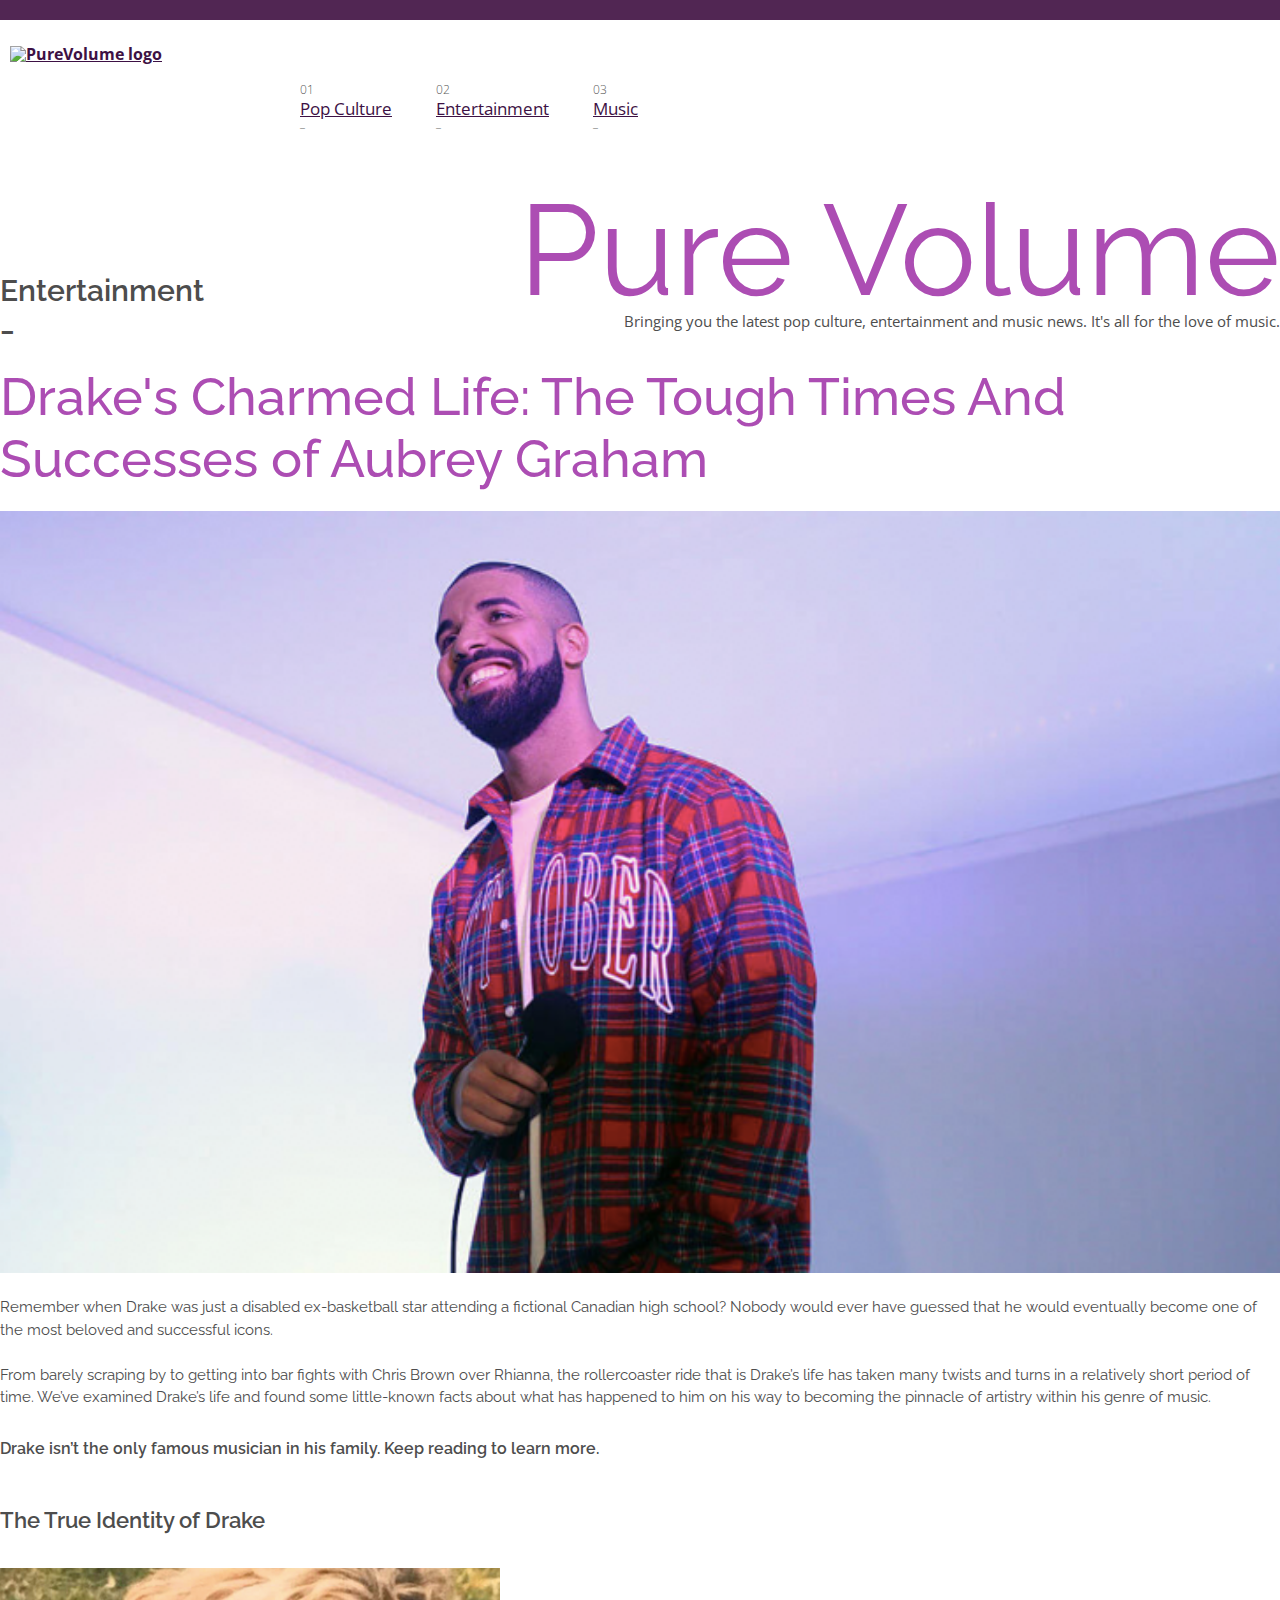
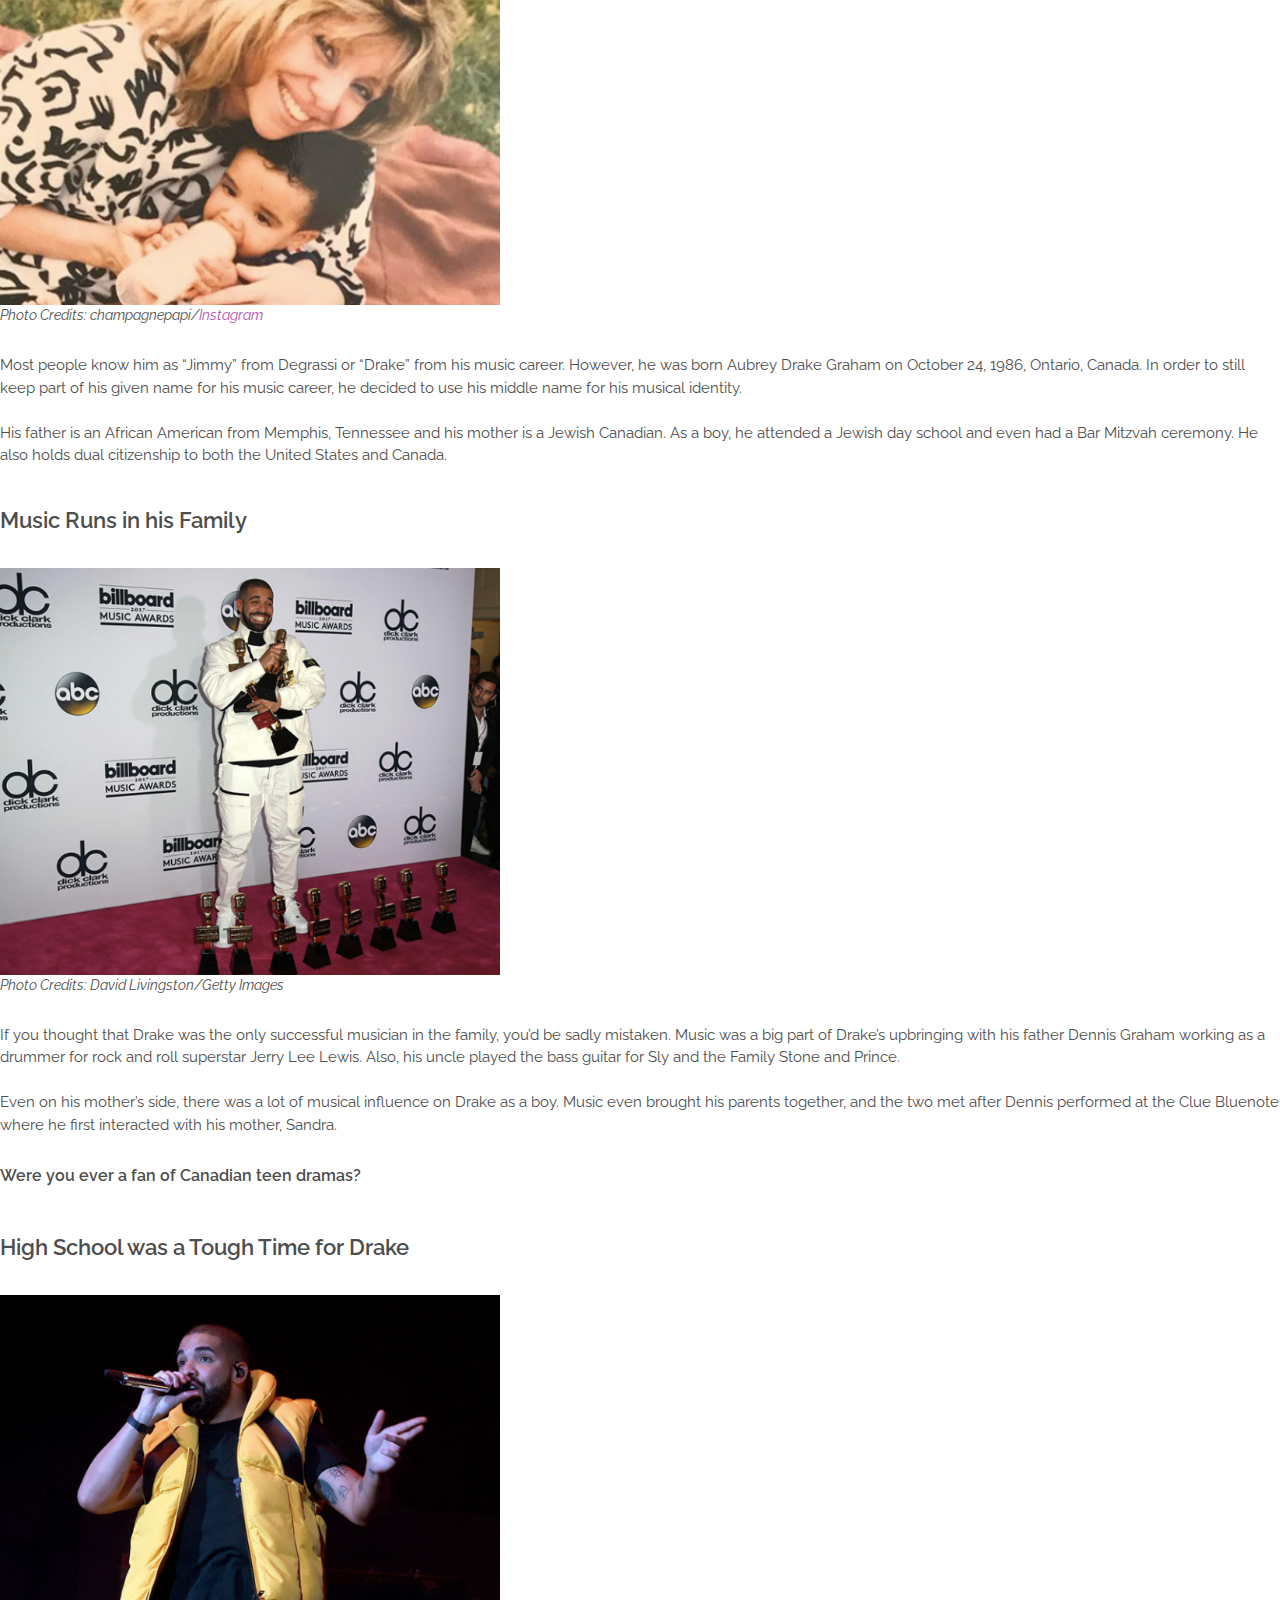
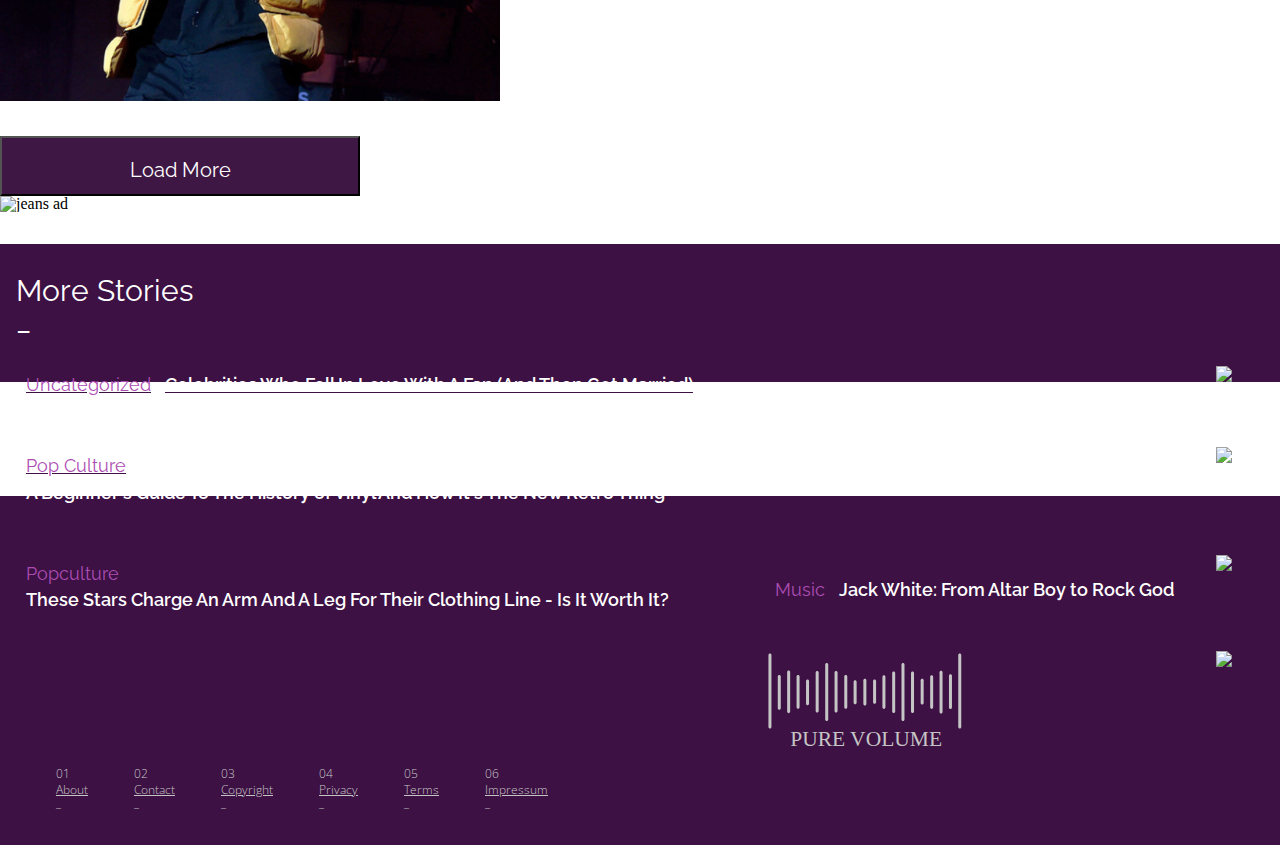
==== article.html @ dd76e95f "Merge pull request #2 from jobaile/logan.branch" ====
<!DOCTYPE html>
<html lang="en">
  <head>
    <meta charset="utf-8">
    <meta http-equiv="X-UA-Compatible" content="IE=edge">
    <meta name="viewport" content="width=device-width, initial-scale=1">
    <title>Pure Volume</title>
    <!-- Bootstrap -->
    <link href="css/bootstrap.min.css" rel="stylesheet">
    <link href="css/main.css" rel="stylesheet"> <!--CSS FILE YOU CAN EDIT-->
    <link href="https://fonts.googleapis.com/css?family=Open+Sans|Raleway" rel="stylesheet">
    <link rel="stylesheet" href="https://use.fontawesome.com/releases/v5.3.1/css/all.css" integrity="sha384-mzrmE5qonljUremFsqc01SB46JvROS7bZs3IO2EmfFsd15uHvIt+Y8vEf7N7fWAU" crossorigin="anonymous">
  </head>

  <body>

    <div class="topBar"></div> <!--MAIN NAVIGATION-->
        <div class="topNav">
          <nav class="container-fluid">
            <h2 class="hidden">Main Navigation</h2>
            <a href="#"><img src="images/purevolume-logo-purple.svg" width="250" height="100" id="header-logo" alt="PureVolume logo"></a>
            <ol class="text-center">

    		<!--POP CULTURE-->
           		<li class="nav-link-container">
            		<p class="nav-numbers-font">01</p>
            			<br>
            		<a href="#" class="nav-links-font">Pop Culture</a>
            			<br>
            		<p class="nav-underscore-font">_</p>
             	</li>

             <!--ENTERTAINMENT-->
              	<li class="nav-link-container">
              		<p class="nav-numbers-font">02</p>
              			<br>
              		<a href="#" class="nav-links-font">Entertainment</a>
              			<br>
              		<p class="nav-underscore-font">_</p>
              	</li>

             <!--MUSIC-->
              	<li class="nav-link-container">
              		<p class="nav-numbers-font">03</p>
              			<br>
              		<a href="#" class="nav-links-font">Music</a>
              			<br>
              		<p class="nav-underscore-font">_</p>
              	</li>
            </ol>
          </nav>
        </div> <!--MAIN NAVIGATION END-->

    <section class="container">
      <h1 class="pure-volume-main-text">Pure Volume</h1>
      <p class="pure-volume-tagline-text">Bringing you the latest pop culture, entertainment and music news. It's all for the love of music.</p>
  </section>


    <section class="container" id="latestSection"> <!--main IMAGE section-->
      <p class="entertainmentheading">Entertainment <br />_ <br /><br /></p>
      <h4 id="draketitle">Drake's Charmed Life: The Tough Times And Successes of Aubrey Graham</h4>

          <img class="bgimg img-fluid" id="drakemainphoto" src="images/drakelarge.jpg">
    </section> <!--main IMAGE section END-->

    <div class="container">
      <div class="row">
        <div class="col-12 col-md-8">
        <p class="main-article-text"> Remember when Drake was just a disabled ex-basketball star attending a fictional Canadian high school? Nobody would ever have guessed that he would eventually become one of the most beloved and successful icons.
          <br /><br />
            From barely scraping by to getting into bar fights with Chris Brown over Rhianna, the rollercoaster ride that is Drake’s life has taken many twists and turns in a relatively short period of time. We’ve examined Drake’s life and found some little-known facts about what has happened to him on his way to becoming the pinnacle of artistry within his genre of music. </p>
            <br /><br />
            <b> <p class="boldedline"> Drake isn’t the only famous musician in his family. Keep reading to learn more.</p> </b>
            <br /><br />
            <p class="sectionheader">The True Identity of Drake</p>
            <br /><br />

        <img src="images/drakemom.jpg" class="article-imgs img-fluid">


        <p class="photocredit">Photo Credits: champagnepapi/<a target="_blank" class="photolink" href="https://www.instagram.com/champagnepapi/?hl=en">Instagram</a></p>
            <br /><br />
            <p class="main-article-text">
            Most people know him as “Jimmy” from Degrassi or “Drake” from his music career. However, he was born Aubrey Drake Graham on October 24, 1986, Ontario, Canada. In order to still keep part of his given name for his music career, he decided to use his middle name for his musical identity.
            <br /><br />
            His father is an African American from Memphis, Tennessee and his mother is a Jewish Canadian. As a boy, he attended a Jewish day school and even had a Bar Mitzvah ceremony. He also holds dual citizenship to both the United States and Canada.
            <br /><br /> </p>
        <b> <p class="sectionheader">Music Runs in his Family</p></b>
            <br /><br />


        <img src="images/drakeawards.jpg" class="article-imgs img-fluid">


          <p class="photocredit">Photo Credits: David Livingston/Getty Images</p>
          <br /><br />
          <p class="main-article-text">If you thought that Drake was the only successful musician in the family, you’d be sadly mistaken. Music was a big part of Drake’s upbringing with his father Dennis Graham working as a drummer for rock and roll superstar Jerry Lee Lewis. Also, his uncle played the bass guitar for Sly and the Family Stone and Prince.
          <br /><br />
          Even on his mother’s side, there was a lot of musical influence on Drake as a boy. Music even brought his parents together, and the two met after Dennis performed at the Clue Bluenote where he first interacted with his mother, Sandra. </p>
          <br /><br />
          <b><p class="boldedline">Were you ever a fan of Canadian teen dramas?</p></b>
          <br /><br />
          <b><p class="sectionheader">High School was a Tough Time for Drake</p></b>
          <br /><br />


      <img src="images/drakesinging.jpg" class="article-imgs img-fluid">
          <br /><br /><br />

      <button class="more-button">Load More</button>
      <!--<a href="index.html"> <button class="more-button">Back Home</button></a> -->
      </div>
      <div class="col-12 col-md-4">
        <img href="images/dockers-ad.jpg" alt="jeans ad">
      </div>
    </div>
  </div>
    <br /><br />

    <section class="container-fluid" id="latestSection"> <!--MORE ARTICLES FOOTER SECTION-->
      <div id="latestBg">

          <div id="latestText"><br />
            <h6>More Stories<br />_<br /></h6>
          </div>

            <div class="row">

            <div class="col-md-6 storybox">
            <div class="story">
              <a href="#"><p class="storycategory">Uncategorized</p></a>
              <a href="#"><h5 class="storytitle">Celebrities Who Fell In Love With A Fan (And Then Got Married)</h5></a>
          </div>
                    <img class="storyimg" src="images/image01.jpg">
            </div>

            <div class="col-md-6 storybox">
            	<div class="story">
              <a href="#"><p class="storycategory">Pop Culture</p></a>
              <a href="#"><h5 class="storytitle">A Beginner's Guide To The History of Vinyl And How It's The New Retro Thing</h5></a>
          </div>
                    <img class="storyimg" src="images/img02.jpg">
            </div>

            <div class="col-md-6 storybox">
            	<div class="story">
              <a href="#"><p class="storycategory">Popculture</p></a>
              <a href="#"><h5 class="storytitle">These Stars Charge An Arm And A Leg For Their Clothing Line - Is It Worth It?</h5></a>
          </div>
                    <img class="storyimg" src="images/img03.jpg">
            </div>

            <div class="col-md-6 storybox">
            <div class="story">
              <a href="#"><p class="storycategory">Music</p></a>
              <a href="#"><h5 class="storytitle">Jack White: From Altar Boy to Rock God</h5></a>
          </div>
                    <img class="storyimg" src="images/img04.jpg">
            </div>

      </div>

    </div>

    </section> <!--MORE ARTICLES FOOTER SECTION END-->

    <br/><br /><br /><br />


    <footer class="container-fluid"> <!--FOOTER STARTS HERE-->
    <div id="footer-image-container">
      <h2 class="hidden">Footer</h2>
        <img src="images/purevolume-logo-offwhite.svg" width="200" class="mx-auto d-block">
      <nav class="col-center">
        <h2 class="hidden">Footer Navigation</h2>
        <ol class="text-center">

        	<li>
         		<p class="footer-number-font">01</p>
         			<br>
         		<a href="#" class="footer-links-font">About</a>
         			<br>
         		<p class="footer-underscore-font">_</p>
         	</li>

          	<li>
          		<p class="footer-number-font">02</p>
          			<br>
          		<a href="#" class="footer-links-font">Contact</a>
          			<br>
          		<p class="footer-underscore-font">_</p>
          	</li>

          	<li>
          		<p class="footer-number-font">03</p>
          			<br>
          		<a href="#" class="footer-links-font">Copyright</a>
          			<br>
          		<p class="footer-underscore-font">_</p>
          	</li>

          	<li>
          	<p class="footer-number-font">04</p>
          		<br>
          	<a href="#" class="footer-links-font">Privacy</a>
          		<br>
          	<p class="footer-underscore-font">_</p>
          	</li>

         	<li>
         		<p class="footer-number-font">05</p>
         			<br>
         		<a href="#" class="footer-links-font">Terms</a>
         			<br>
         		<p class="footer-underscore-font">_</p>
         	</li>

          	<li>
          		<p class="footer-number-font">06</p>
          			<br>
          		<a href="#" class="footer-links-font">Impressum</a>
          			<br>
          		<p class="footer-underscore-font">_</p>
          	</li>
        </ol>
      </nav>
    </div>
    </footer> <!--FOOTER ENDS HERE-->

    <!-- jQuery (necessary for Bootstrap's JavaScript plugins) -->
    <script src="https://ajax.googleapis.com/ajax/libs/jquery/1.12.4/jquery.min.js"></script>
    <!-- Include all compiled plugins (below), or include individual files as needed -->
    <script src="js/bootstrap.min.js"></script>
    <script src="js/main.js"></script> <!--JS FILE YOU CAN EDIT-->
  </body>
</html>
---- css/main.css ----
/* http://meyerweb.com/eric/tools/css/reset/
   v2.0 | 20110126
   License: none (public domain)
   CSS RESET!!!
*/

html, body, div, span, applet, object, iframe,
h1, h2, h3, h4, h5, h6, p, blockquote, pre,
a, abbr, acronym, address, big, cite, code,
del, dfn, em, img, ins, kbd, q, s, samp,
small, strike, strong, sub, sup, tt, var,
b, u, i, center,
dl, dt, dd, ol, ul, li,
fieldset, form, label, legend,
table, caption, tbody, tfoot, thead, tr, th, td,
article, aside, canvas, details, embed,
figure, figcaption, footer, header, hgroup,
menu, nav, output, ruby, section, summary,
time, mark, audio, video {
	margin: 0;
	padding: 0;
	border: 0;
	font-size: 100%;
	font: inherit;
	vertical-align: baseline;
}
/* HTML5 display-role reset for older browsers */
article, aside, details, figcaption, figure,
footer, header, hgroup, menu, nav, section {
	display: block;
}
body {
	line-height: 1;
}
ol, ul {
	list-style: none;
}
blockquote, q {
	quotes: none;
}
blockquote:before, blockquote:after,
q:before, q:after {
	content: '';
	content: none;
}
table {
	border-collapse: collapse;
	border-spacing: 0;
}

/**********Global***********/
ol {
  list-style-type: decimal;
}

.hidden {
  display: none;
}

h1,h2,h3,h4,h5,h6 {
  font-family: 'Raleway', sans-serif;
}

h4 {
	color: #ac4db3;
}

p, a {
  font-family: 'Open Sans', sans-serif;
}

.category {
	transform: rotate(90deg);
	transform-origin: left top 0;
}

a {
  color: #3d1144;
  font-weight: bold;
  padding-left: 10px;
  display: inline-block;
}

body {
	background-image: url(../images/bckgnd-texture-index-desktop.png); /* The image used */
  	background-position: center; /* Center the image */
  	background-repeat: repeat-y; /* Repeat the image horizontally */
  	background-size: cover; /* Resize the background image to cover the entire container */
}
<<<<<<< HEAD


button {
  background-color: Transparent;
  background-repeat:no-repeat;
  border: none;
  cursor:pointer;
  overflow: hidden;
  outline:none;
}

.center {
  margin: auto;
}

#vidControls {
  background-color: #333333;
  padding-top: 5px;
  height: 30px;
}
.fa-pause, .fa-play, .fa-step-backward, .fa-volume-up, .fa-volume-off, .fa-expand-arrows-alt {
	color: #e4e4e4;
}
/***************************/

/**********Top Navigation***********/

  #header-logo {
    margin-left: 3rem;
  }

  .topBar {
  width: 100%;
  height: 20px;
  background-color: #512653;
  margin-bottom: 1rem;
	background-image: url(../images/recordplayer-bckgnd-img.jpg);
	background-position: center; /* Center the image */
  background-repeat: no-repeat;
  background-size: cover; /* Resize the background image to cover the entire container */
  }

  .topNav nav ol {
    margin-top: 1rem;
  }
  .topNav nav ol li{
    display: inline-block;
    margin-bottom: 1.5rem;
  }

  .topNav nav {
    display: block;
  }

  .topNav nav img {
    display: block;
    margin: 0 auto;
  }

.nav-numbers-font {
    font-size: 12px;
    color: #5a5a5a;
    float: left;
    font-weight: lighter;
  }

=======


button {
  background-color: Transparent;
  background-repeat:no-repeat;
  border: none;
  cursor:pointer;
  overflow: hidden;
  outline:none;
}

.center {
  margin: auto;
}

#vidControls {
  background-color: #333333;
  padding-top: 5px;
  height: 30px;
}
.fa-pause, .fa-play, .fa-step-backward, .fa-volume-up, .fa-volume-off, .fa-expand-arrows-alt {
	color: #e4e4e4;
}
/***************************/

/**********Top Navigation***********/

  #header-logo {
    margin: 0 auto;
  }

  .topBar {
    width: 100%;
    height: 20px;
    background-color: #512653;
    margin-bottom: 1rem;
  }

  .topNav nav ol {
    margin-top: 1rem;
  }
  .topNav nav ol li{
    display: inline-block;
    margin-bottom: 1.5rem;
  }

  .topNav nav {
    display: block;
  }

  .topNav nav img {
    display: block;
    margin: 0 auto;
  }

.nav-link-container {
    margin-left: 20px;
  }

.nav-numbers-font {
    font-size: 12px;
    color: #5a5a5a;
    float: left;
    font-weight: lighter;
  }

>>>>>>> origin/master

/* unvisited link */
.nav-links-font {
	font-size: 17px;
	font-weight: normal;
	margin: 0px;
	padding: 0px;
	float: left;
	color: #3d1144;
	}

/* mouse over link */
.nav-links-font:hover {
	color: #ac4db3;
	transition-duration: 0.5s;
	text-decoration: none;
	}

.nav-underscore-font {
	font-size: 12px;
	color: #5a5a5a;
	float: left;
	font-weight: lighter;
	}

.nav-link-container {
	margin-left: 20px;
	}

.nav-numbers-font {
	font-size: 12px;
	color: #5a5a5a;
	float: left;
	font-weight: lighter;
	}

/* unvisited link */
.nav-links-font {
	font-size: 17px;
	font-weight: normal;
	margin: 0px;
	padding: 0px;
	float: left;
	color: #3d1144;
	}

/* mouse over link */
.nav-links-font:hover {
	color: #ac4db3;
	transition-duration: 0.5s;
	text-decoration: none;
	}

.nav-underscore-font {
	font-size: 12px;
	color: #5a5a5a;
	float: left;
	font-weight: lighter;
	}

@media (min-width: 992px) {
#header-logo {
  	margin: 10px 0 30px 0;
  }

  .topBar {
    width: 100%;
    height: 20px;
    background-color: #512653;
  }

  .topNav nav ol li{
    display: inline-block;
    margin-bottom: 1.5rem;
  }

.topNav nav {
   display: flex;
 }

.topNav nav img {
   margin: 0;
 }

.topNav nav ol {
   margin-top: 3rem;
 }

.topNav nav ol li p {
   display: block;
 }

 .nav-link-container {
     margin-left: 40px;
   }
}
/***************************/


/**********Header***********/
.pure-volume-main-text {
	font-size: 5rem;
	color: #ac4db3;
  float: right;
  margin: 0 auto;
  padding-top: 10px;
}

.pure-volume-tagline-text {
	font-size: 15px;
	color: #4d4d4d;
	float: right;
}

header {
  padding: 1rem;
}

.headerVid {
  margin: 0 auto;
}

header h1 {
  text-transform: uppercase;
  font-size: 3rem;
  font-weight: bold;
  color: #ac4db3;
}

header p {
  color: white;
}

@media (min-width: 992px) {
  .pure-volume-main-text {
  	font-size: 8rem;
  	color: #ac4db3;
  	float: right;
  	margin: 0 auto;
  }
}
/***************************/

/**********Homepage*********/
video {
  width: 100%;
}

/*Video Player*/
input[type=range] {
  -webkit-appearance: none;
  width: 45%;
  margin: 5.65px 0;
}

input[type=range]#volumeBar {
  -webkit-appearance: none;
  width: 10%;
  margin: 5.65px 0;
}

input[type=range]:focus {
  outline: none;
}
input[type=range]::-webkit-slider-runnable-track {
  width: 100%;
  height: 8.7px;
  cursor: pointer;
  box-shadow: 1px 1px 1px #000000, 0px 0px 1px #0d0d0d;
  background: #b271a9;
  border-radius: 2.8px;
  border: 0.2px solid #010101;
}
input[type=range]::-webkit-slider-thumb {
  box-shadow: 1px 1px 1px #000000, 0px 0px 1px #0d0d0d;
  border: 1px solid #000000;
  height: 20px;
  width: 13px;
  border-radius: 0px;
  background: rgba(0, 0, 0, 0.76);
  cursor: pointer;
  -webkit-appearance: none;
  margin-top: -5.85px;
}
input[type=range]:focus::-webkit-slider-runnable-track {
  background: #b77baf;
}
input[type=range]::-moz-range-track {
  width: 100%;
  height: 8.7px;
  cursor: pointer;
  box-shadow: 1px 1px 1px #000000, 0px 0px 1px #0d0d0d;
  background: #b271a9;
  border-radius: 2.8px;
  border: 0.2px solid #010101;
}
input[type=range]::-moz-range-thumb {
  box-shadow: 1px 1px 1px #000000, 0px 0px 1px #0d0d0d;
  border: 1px solid #000000;
  height: 20px;
  width: 13px;
  border-radius: 0px;
  background: rgba(0, 0, 0, 0.76);
  cursor: pointer;
}
input[type=range]::-ms-track {
  width: 100%;
  height: 8.7px;
  cursor: pointer;
  background: transparent;
  border-color: transparent;
  color: transparent;
}
input[type=range]::-ms-fill-lower {
  background: #ad67a3;
  border: 0.2px solid #010101;
  border-radius: 5.6px;
  box-shadow: 1px 1px 1px #000000, 0px 0px 1px #0d0d0d;
}
input[type=range]::-ms-fill-upper {
  background: #b271a9;
  border: 0.2px solid #010101;
  border-radius: 5.6px;
  box-shadow: 1px 1px 1px #000000, 0px 0px 1px #0d0d0d;
}
input[type=range]::-ms-thumb {
  box-shadow: 1px 1px 1px #000000, 0px 0px 1px #0d0d0d;
  border: 1px solid #000000;
  height: 20px;
  width: 13px;
  border-radius: 0px;
  background: rgba(0, 0, 0, 0.76);
  cursor: pointer;
  height: 8.7px;
}
input[type=range]:focus::-ms-fill-lower {
  background: #b271a9;
}
input[type=range]:focus::-ms-fill-upper {
  background: #b77baf;
}
/*Video Player End*/

<<<<<<< HEAD
#latestSection {
	clear: both;
}

=======
>>>>>>> origin/master
#latestSection h3 {
  font-size: 2rem;
  font-weight: bold;
  color: black;
  margin: 1rem;
	clear: both;
  padding-top: 50px;
  padding-left: 100px;
  padding-bottom: 20px;
}

#latestBg {
	background-color: #3d1144;
  	padding: 1em;
	background-image: url(../images/recordplayer-bckgnd-img.jpg);
	background-position: center; /* Center the image */
  	background-repeat: no-repeat;
  	background-size: cover; /* Resize the background image to cover the entire container */
}

#latestBg h4 {
  font-size: 22px;
	line-height: 28px;
  font-weight: inherit;
  color: #ac4db3;
  margin-top: 60px;
	margin-bottom: 10px;
	padding-right: 20px;
}

#latestText p
{
	color: white;
	font-size: 14px;
	line-height: 18px;
	margin-bottom: 60px;
	padding-right: 20px;
	font-family: Raleway;
	margin-top: 10px;
}

<<<<<<< HEAD
.read-more-link {
	text-decoration: underline;
	color: #ac4db3;
	font-weight: lighter;
}

.read-more-link:hover {
	color: #4d4d4d;
	transition-duration: 0.2s;
}

/* Class for the numbers that are above each of the latest articles */
#articleSection .the-lastest-articles-numbers  {
	font-size: 36px;
	color: #4d4d4d;
	font-weight: normal;
  line-height: 0.333;
	margin: 30px 0px 30px 0px;
}

/* Class for the titles of the latest articles */
.the-latest-articles-titles {
	color: #ac4db3;
	font-size: 20px;
	line-height: 26px;
	margin-top: 10px;
	font-weight: 600;
	float: left;
	padding: 0px;
	margin-left: 0px;
}

.the-latest-articles-titles:hover {
	color: #4d4d4d;
	transition-duration: 0.5s;
	transition-delay: 0.1s;
	text-decoration: underline;
}

.the-latest-articles-categorys {
	font-size: 16px;
	color: #4d4d4d;
	line-height: 12px;
	font-weight: lighter;
  	padding-bottom: 50px;
	float: left;
	text-transform: uppercase;
}

.the-latest-articles-categorys:hover {
	text-decoration: none;
	color: #7E7E7E;
	transition-duration: 0.5s;
	transition-delay: 0.1s;
}

#latestSection .the-latest-articles-categorys {
	color: #fff;
	font-size: 25px;
	font-weight: lighter;
	margin-top: -30px;
}

#latestSection img {
  padding-right: 2rem;
}

#articleSection h4 {
	font-size: 1.2rem;
	margin: 1rem 0 1rem 0;
	padding-right: 2.5rem;
}

#articleSection h3 {
	font-size: 1.2rem;
}


.article-post img {
	width: 300px;
}

@media (min-width: 992px) {
  #articleSection {
    margin-left: 12em;
  }

  input[type=range] {
    -webkit-appearance: none;
    width: 75%;
    margin: 5.65px 0;
  }

  input[type=range]#volumeBar {
    -webkit-appearance: none;
    width: 10%;
    margin: 5.65px 0;
  }

	.article-post img {
		width: 450px;
	}

  #latestBg h4 {
    font-size: 1.5rem;
  	line-height: 28px;
    font-weight: inherit;
    color: #ac4db3;
    margin-top: 10rem;
  	margin-bottom: 10px;
  	padding-right: 20px;
  }

  .the-latest-articles-categorys {
  	font-size: 16px;
  	color: #4d4d4d;
  	line-height: 12px;
  	font-weight: lighter;
    padding-left: 2rem;
  	float: left;
  }
}

=======
>>>>>>> origin/master
/* Class for the numbers that are above each of the latest articles */
#latestSection .the-lastest-articles-numbers {
	font-size: 2rem;
	color: #4d4d4d;
	font-weight: normal;
  line-height: 0.333;
	padding-left: 0;
}

#latestSection .lastestText-title {
	margin-top: 10px;
}

@media (min-width: 992px) {
	#latestSection .lastestText-title {
	margin-top: 100px;
}

#latestSection .the-lastest-articles-numbers {
	font-size: 36px;
	color: #4d4d4d;
	font-weight: normal;
  line-height: 0.333;
	margin-bottom: 0px;
	padding-left: 11rem;
}

#latestImage {
	margin-left: 180px;
}
}

/* Class for the titles of the latest articles */
.the-latest-artlicles-titles {
	color: #ac4db3;
	font-size: 20px;
	line-height: 26px;
	margin-top: 10px;
	font-weight: lighter;
	float: left;
	padding: 0px;
	margin-left: 0px;
}

.the-latest-artlicles-titles:hover {
	color: #4d4d4d;
	transition-duration: 0.5s;
	transition-delay: 0.1s;
}

.the-latest-articles-categorys {
	font-size: 16px;
	color: #4d4d4d;
	line-height: 12px;
	font-weight: lighter;
  padding-bottom: 50px;
	float: left;
}

.the-latest-articles-categorys:hover {
	text-decoration: none;
	color: #7E7E7E;
	transition-duration: 0.5s;
	transition-delay: 0.1s;
}

#latestSection .the-latest-articles-categorys {
	color: #fff;
	font-size: 25px;
	font-weight: lighter;
}

<<<<<<< HEAD
=======
#latestSection img {
  padding-right: 2rem;
}

#articleSection h4 {
	font-size: 1.2rem;
	margin: 1rem 0 1rem 0;
	padding-right: 2.5rem;
}

#articleSection h3 {
	font-size: 1.2rem;
}

}

.article-post img {
	width: 300px;
}

@media (min-width: 992px) {

  #articleSection {
    margin-left: 12em;
  }

  input[type=range] {
    -webkit-appearance: none;
    width: 75%;
    margin: 5.65px 0;
  }

  input[type=range]#volumeBar {
    -webkit-appearance: none;
    width: 10%;
    margin: 5.65px 0;
  }

	.article-post img {
		width: 450px;
	}

  #latestBg h4 {
    font-size: 1.5rem;
  	line-height: 28px;
    font-weight: inherit;
    color: #ac4db3;
    margin-top: 10rem;
  	margin-bottom: 10px;
  	padding-right: 20px;
  }

  .the-latest-articles-categorys {
  	font-size: 16px;
  	color: #4d4d4d;
  	line-height: 12px;
  	font-weight: lighter;
    padding-left: 2rem;
  	float: left;
  }
}

>>>>>>> origin/master
#btn-view-more {
	background-color:#a43fcc;
	display:inline-block;
	cursor:pointer;
	color:#ffffff;
	font-size:16px;
	font-weight:bold;
	padding:9px 15px;
	text-decoration:none;
  margin-bottom: 1rem;
}
#btn-view-more:hover {
	background-color:#808080;
}

#btn-view-more:active {
	position:relative;
	top:1px;
}
/***************************/

/*********ARTICLE END***********/

.bgimg
{
  width: 100%;
  z-index: 0;
}

#purevolumearticleheader
{
	color: #ac4db3;
	font-size: 122px;
	font-weight: 700;
	text-transform: uppercase;
	text-align: right;
	margin-right: 25px;
}

#purevolumearticletext
{
	font-size: 17.78px;
	text-align: right;
	margin-right: 20px;
	font-weight: 600;
	color: #4d4d4d;
	margin-bottom: 20px;
	line-height: 1.2;

}

.entertainmentheading
{
	font-family: 'Raleway', sans-serif;
	font-size: 30px;
	font-weight: 600;
	color: #4d4d4d;
	margin-top: 230px;
}

#draketitle
{
	font-size: 52px;
	color: #ac4db3;
	padding-bottom: 20px;
	font-weight: 500;
	line-height: 1.2;
}

#drakemainphoto
{
	margin-bottom: 20px;
}

.main-article-text
{
	font-family: 'Raleway', sans-serif;
	font-size: 15px;
	font-weight: 400;
	color: #4d4d4d;
	line-height: 1.5;
}

.boldedline
{
	font-family: 'Raleway', sans-serif;
	font-size: 16px;
	font-weight: 600;
	color: #4d4d4d;
}

.sectionheader
{
	font-family: 'Raleway', sans-serif;
	font-size: 22px;
	font-weight: 600;
	color: #4d4d4d;
	margin-top: 20px;
	margin-bottom: 5px;
}

.photocredit
{
	font-family: 'Raleway', sans-serif;
	font-size: 14px;
	font-style: italic;
	color: #4d4d4d;
}

.photolink
{
	font-family: 'Raleway', sans-serif;
	font-size: 14px;
	font-weight: 400;
	color: #ac4db3;
	text-decoration: none;
	padding: 0;
	margin: 0;
}

#boldtext
{
	font-weight: bolder;
}

.article-imgs
{
	width: 500px;
	height: auto;
	margin: 0;
}

.more-button
{
	align-content: center;
	background-color: #3f1744;
	padding: 20px;
	width: 360px;
	height: 60px;
	font-size: 20px;
	color: white;
	font-family: Raleway;
}

.more-button:hover
{
	opacity: 0.9;
}

h6
{
	font-family: Raleway;
	color: white;
	font-size: 30px;
}

.storycategory
{
	font-family: 'Raleway', sans-serif;
	font-size: 18.4px;
	font-weight: 400;
	color: #ac4db3;
	margin-top: 10px;
}

.storytitle
{
	font-family: 'Raleway', sans-serif;
	font-size: 18.4px;
	font-weight: 600;
	color: white;
	line-height: 1.3;
	margin-top: 5px;
}

.story
{
	float: left;
	max-width: 60%;
	margin: 0;
	padding: 0;
	margin-bottom: 50px;
}

.storyimg
{
	float: right;
	margin: 0;
	padding: 0;
	max-width: 35%;
	margin-left: 5%;
}

.storybox
{
	margin-top: 30px;
}

@media (min-width: 992px) {
	.entertainmentheading{
		margin-top: 100px;
}
}
/**********Footer***********/
footer {
  background-color: #3d1144;
  padding: 1em;
	background-image: url(../images/recordplayer-bckgnd-img.jpg);
	background-position: center; /* Center the image */
<<<<<<< HEAD
  background-repeat: repeat-y;
  background-size: cover; /* Resize the background image to cover the entire container */
	margin-top: 50px;
=======
  background-repeat: no-repeat;
  background-size: cover; /* Resize the background image to cover the entire container */
>>>>>>> origin/master
}

#footer-logo {
	margin: 10px 20px 50px 0px;
}

footer h2 {
  display: none;
}

footer img {
  margin: 0 auto;
}

footer ol {
	margin-top: 1rem;
	margin-left: 40px;
}

footer nav ol li {
  list-style-type: none;
  display: inline-block;
  padding-right: 2rem;
  margin-bottom: 1.5rem;
	margin-left: 10px;
	margin-right: 0px;
}

.footer-number-font {
	font-size: 12px;
	color: #c5c5c5;
	float: left;
	margin: 0px;
	padding: 0px;
	font-weight: lighter;
	}

.footer-links-font {
	font-size: 12px;
	color: #c5c5c5;
	float: left;
	font-weight: lighter;
	margin: 0px;
	padding: 0px;
	}

/* mouse over link */
.footer-links-font:hover {
	color: #ac4db3;
	transition-duration: 0.5s;
	text-decoration: none;
	}

.footer-underscore-font {
	font-size: 12px;
	line-height: 5px;
	color: #c5c5c5;
	float: left;
	margin: 0px;
	padding: 0px;
	font-weight: lighter;
	}

@media (min-width: 992px) {

	footer ol {
		margin-left: 30px;
	}
}
/* FOOTER END */
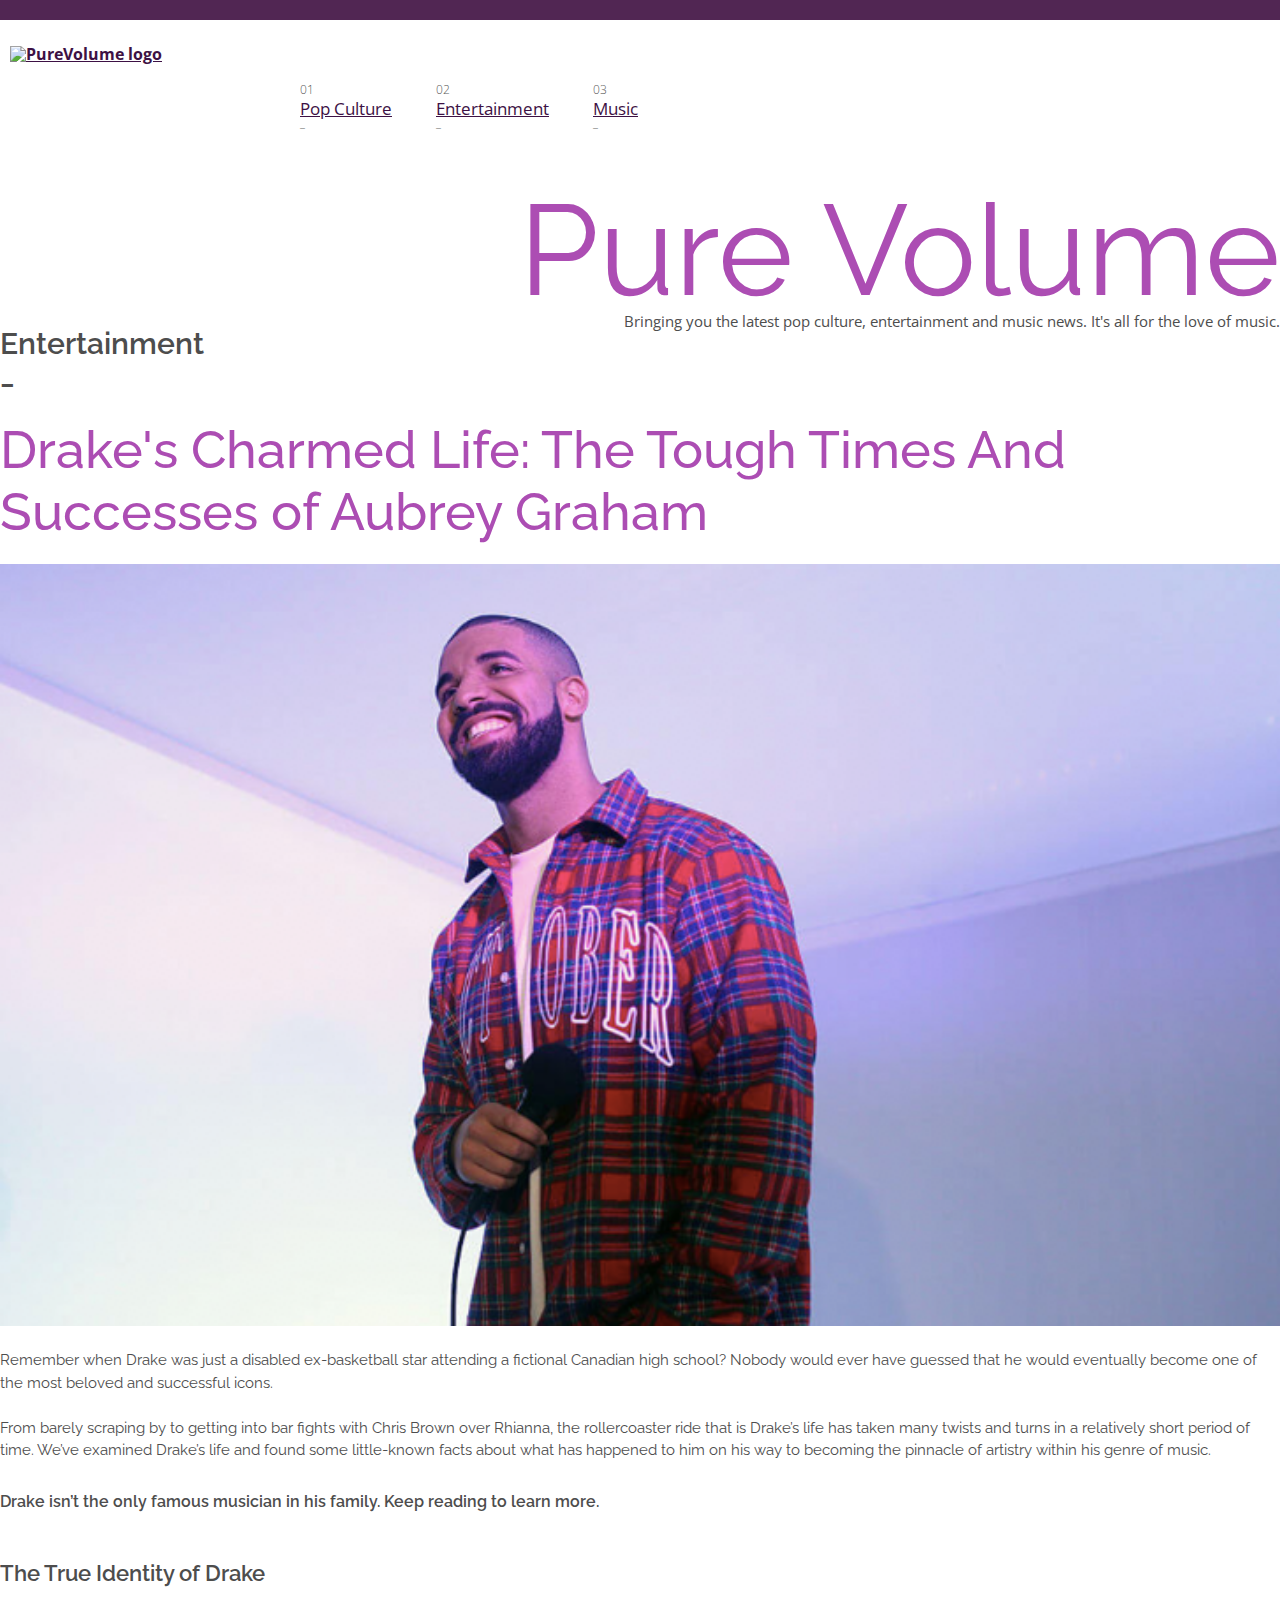
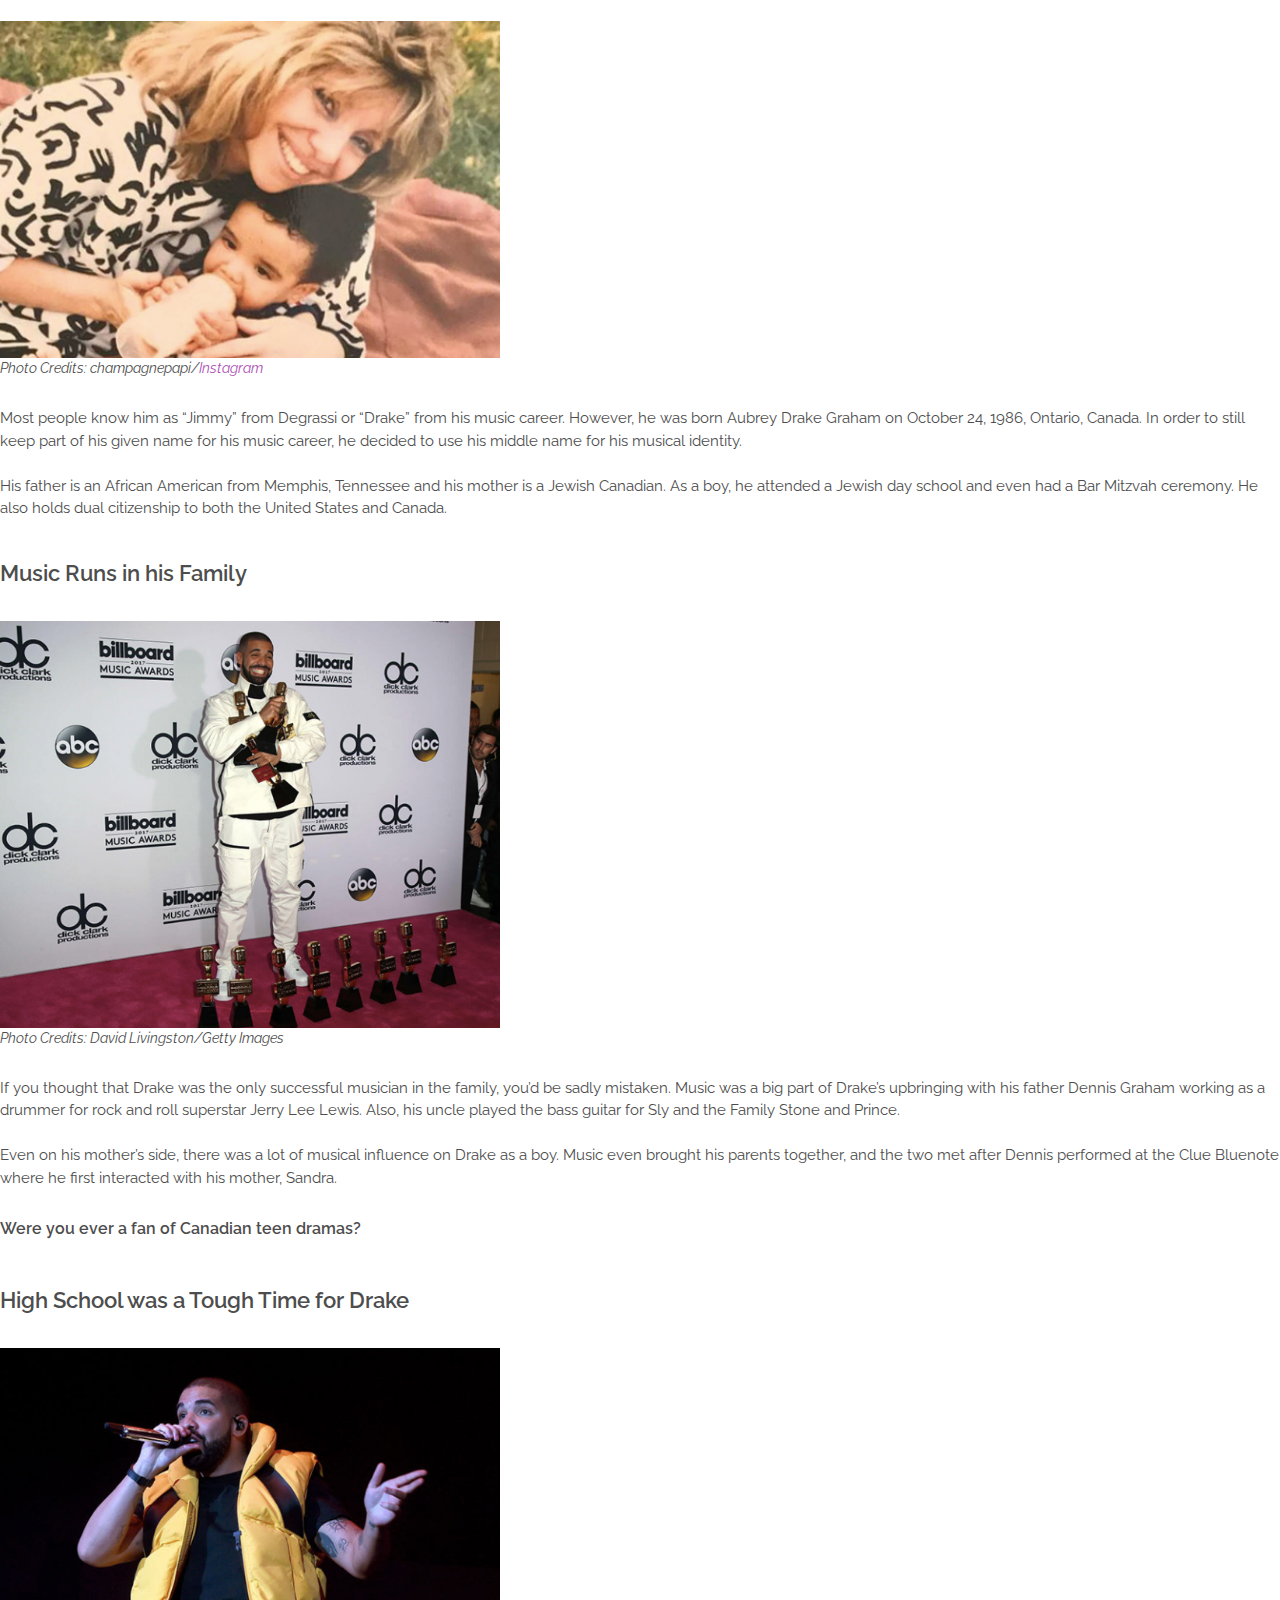
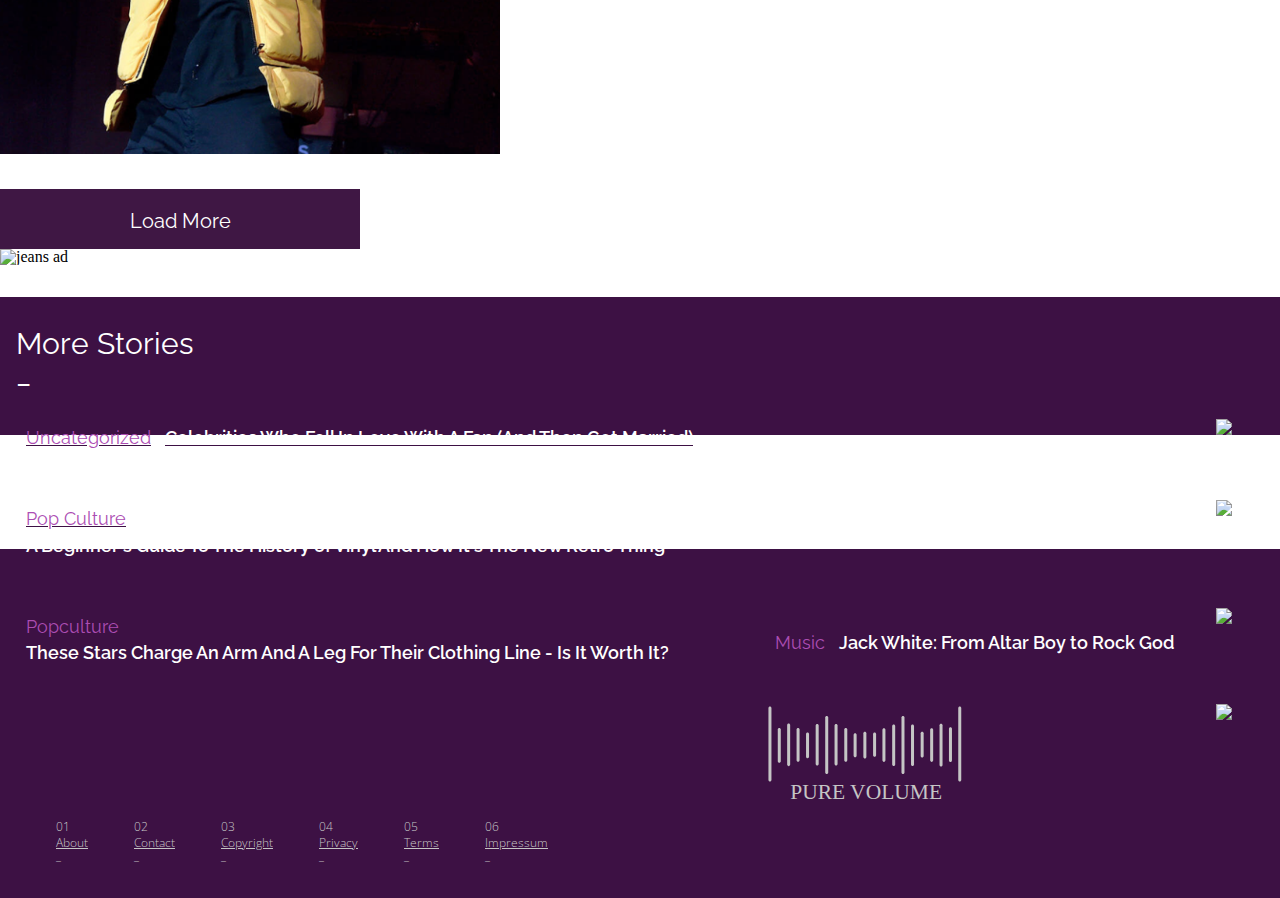
==== commit 6951ebbd: "fixing errors, updated files" ====
--- a/css/main.css
+++ b/css/main.css
@@ -1,7 +1,7 @@
 /* http://meyerweb.com/eric/tools/css/reset/
    v2.0 | 20110126
    License: none (public domain)
-   CSS RESET!!!
+   CSS RESET!!
 */
 
 html, body, div, span, applet, object, iframe,
@@ -87,7 +87,6 @@
   	background-repeat: repeat-y; /* Repeat the image horizontally */
   	background-size: cover; /* Resize the background image to cover the entire container */
 }
-<<<<<<< HEAD
 
 
 button {
@@ -154,74 +153,6 @@
     font-weight: lighter;
   }
 
-=======
-
-
-button {
-  background-color: Transparent;
-  background-repeat:no-repeat;
-  border: none;
-  cursor:pointer;
-  overflow: hidden;
-  outline:none;
-}
-
-.center {
-  margin: auto;
-}
-
-#vidControls {
-  background-color: #333333;
-  padding-top: 5px;
-  height: 30px;
-}
-.fa-pause, .fa-play, .fa-step-backward, .fa-volume-up, .fa-volume-off, .fa-expand-arrows-alt {
-	color: #e4e4e4;
-}
-/***************************/
-
-/**********Top Navigation***********/
-
-  #header-logo {
-    margin: 0 auto;
-  }
-
-  .topBar {
-    width: 100%;
-    height: 20px;
-    background-color: #512653;
-    margin-bottom: 1rem;
-  }
-
-  .topNav nav ol {
-    margin-top: 1rem;
-  }
-  .topNav nav ol li{
-    display: inline-block;
-    margin-bottom: 1.5rem;
-  }
-
-  .topNav nav {
-    display: block;
-  }
-
-  .topNav nav img {
-    display: block;
-    margin: 0 auto;
-  }
-
-.nav-link-container {
-    margin-left: 20px;
-  }
-
-.nav-numbers-font {
-    font-size: 12px;
-    color: #5a5a5a;
-    float: left;
-    font-weight: lighter;
-  }
-
->>>>>>> origin/master
 
 /* unvisited link */
 .nav-links-font {
@@ -465,13 +396,10 @@
 }
 /*Video Player End*/
 
-<<<<<<< HEAD
 #latestSection {
 	clear: both;
 }
 
-=======
->>>>>>> origin/master
 #latestSection h3 {
   font-size: 2rem;
   font-weight: bold;
@@ -513,7 +441,6 @@
 	margin-top: 10px;
 }
 
-<<<<<<< HEAD
 .read-more-link {
 	text-decoration: underline;
 	color: #ac4db3;
@@ -637,8 +564,6 @@
   }
 }
 
-=======
->>>>>>> origin/master
 /* Class for the numbers that are above each of the latest articles */
 #latestSection .the-lastest-articles-numbers {
 	font-size: 2rem;
@@ -694,7 +619,8 @@
 	color: #4d4d4d;
 	line-height: 12px;
 	font-weight: lighter;
-  padding-bottom: 50px;
+	margin: 0px;
+	padding: 0px;
 	float: left;
 }
 
@@ -711,71 +637,6 @@
 	font-weight: lighter;
 }
 
-<<<<<<< HEAD
-=======
-#latestSection img {
-  padding-right: 2rem;
-}
-
-#articleSection h4 {
-	font-size: 1.2rem;
-	margin: 1rem 0 1rem 0;
-	padding-right: 2.5rem;
-}
-
-#articleSection h3 {
-	font-size: 1.2rem;
-}
-
-}
-
-.article-post img {
-	width: 300px;
-}
-
-@media (min-width: 992px) {
-
-  #articleSection {
-    margin-left: 12em;
-  }
-
-  input[type=range] {
-    -webkit-appearance: none;
-    width: 75%;
-    margin: 5.65px 0;
-  }
-
-  input[type=range]#volumeBar {
-    -webkit-appearance: none;
-    width: 10%;
-    margin: 5.65px 0;
-  }
-
-	.article-post img {
-		width: 450px;
-	}
-
-  #latestBg h4 {
-    font-size: 1.5rem;
-  	line-height: 28px;
-    font-weight: inherit;
-    color: #ac4db3;
-    margin-top: 10rem;
-  	margin-bottom: 10px;
-  	padding-right: 20px;
-  }
-
-  .the-latest-articles-categorys {
-  	font-size: 16px;
-  	color: #4d4d4d;
-  	line-height: 12px;
-  	font-weight: lighter;
-    padding-left: 2rem;
-  	float: left;
-  }
-}
-
->>>>>>> origin/master
 #btn-view-more {
 	background-color:#a43fcc;
 	display:inline-block;
@@ -927,7 +788,6 @@
 
 h6
 {
-	font-family: Raleway;
 	color: white;
 	font-size: 30px;
 }
@@ -985,14 +845,9 @@
   padding: 1em;
 	background-image: url(../images/recordplayer-bckgnd-img.jpg);
 	background-position: center; /* Center the image */
-<<<<<<< HEAD
   background-repeat: repeat-y;
   background-size: cover; /* Resize the background image to cover the entire container */
 	margin-top: 50px;
-=======
-  background-repeat: no-repeat;
-  background-size: cover; /* Resize the background image to cover the entire container */
->>>>>>> origin/master
 }
 
 #footer-logo {
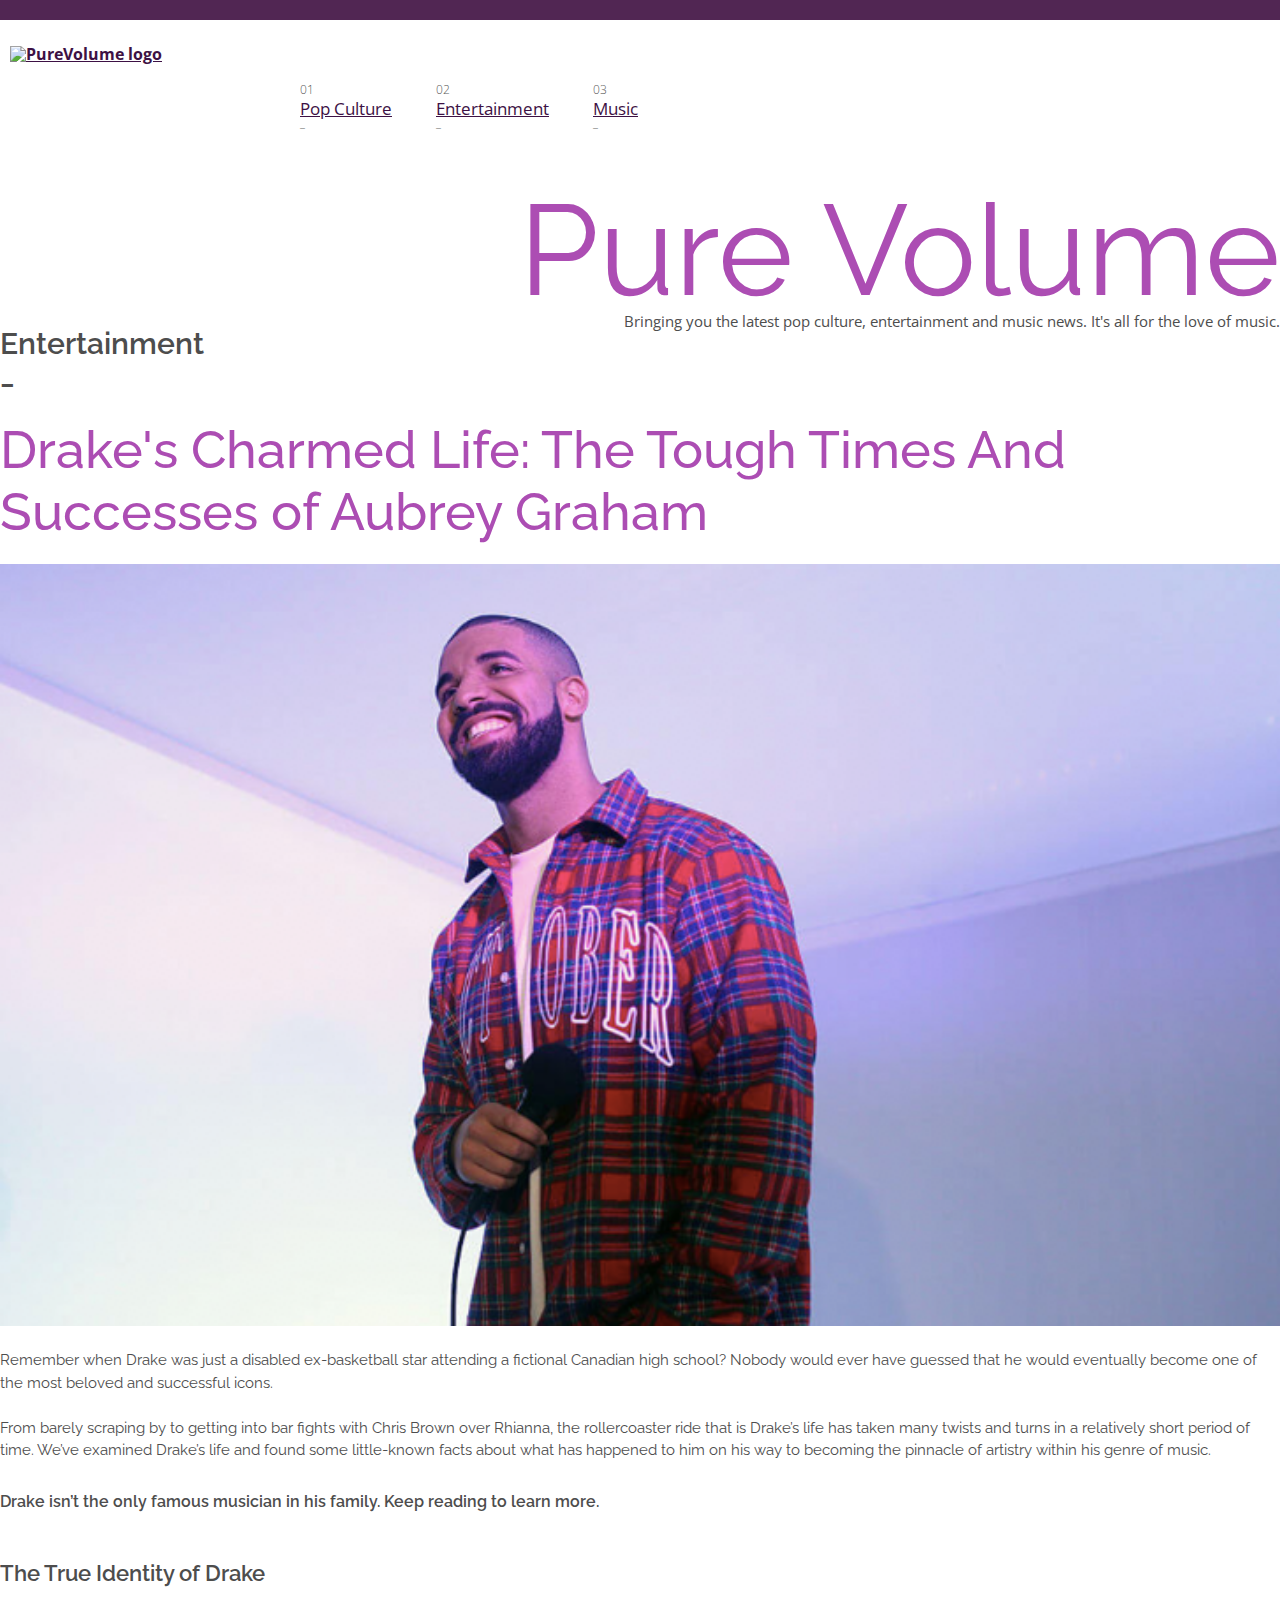
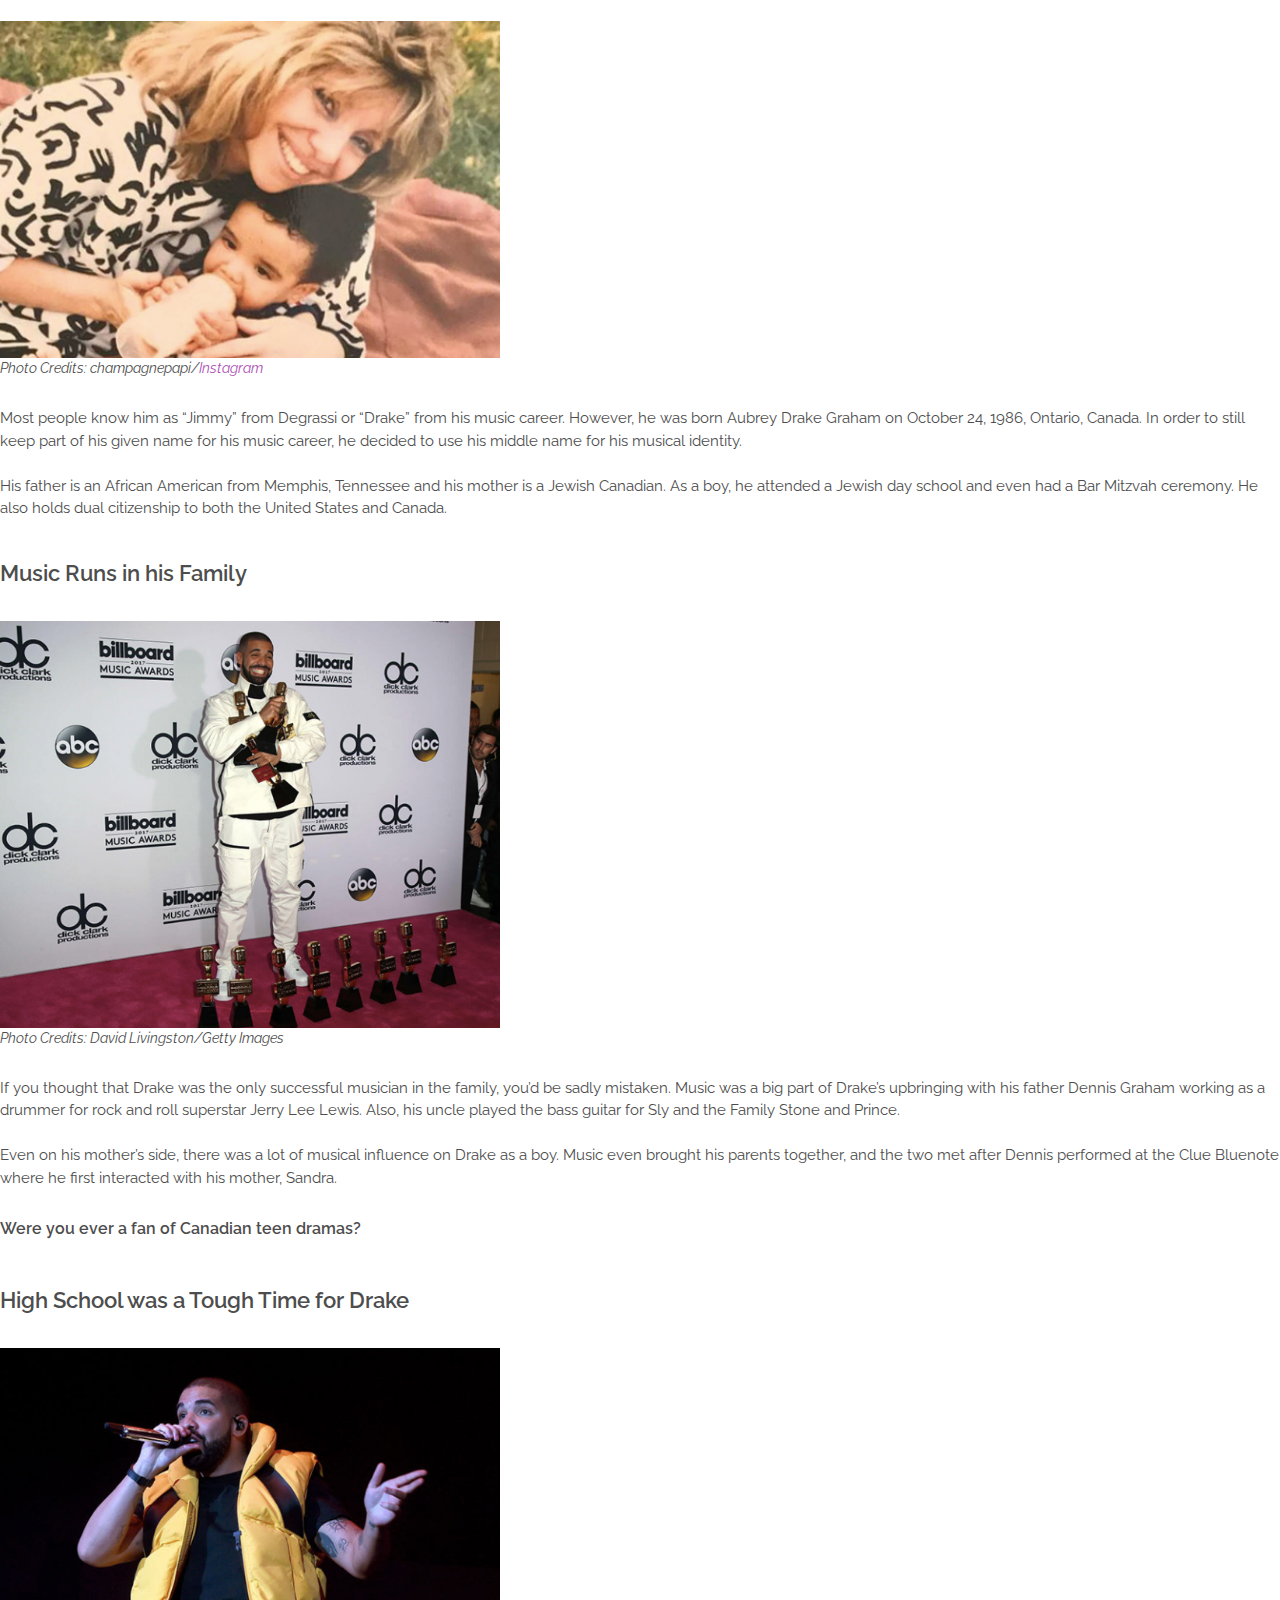
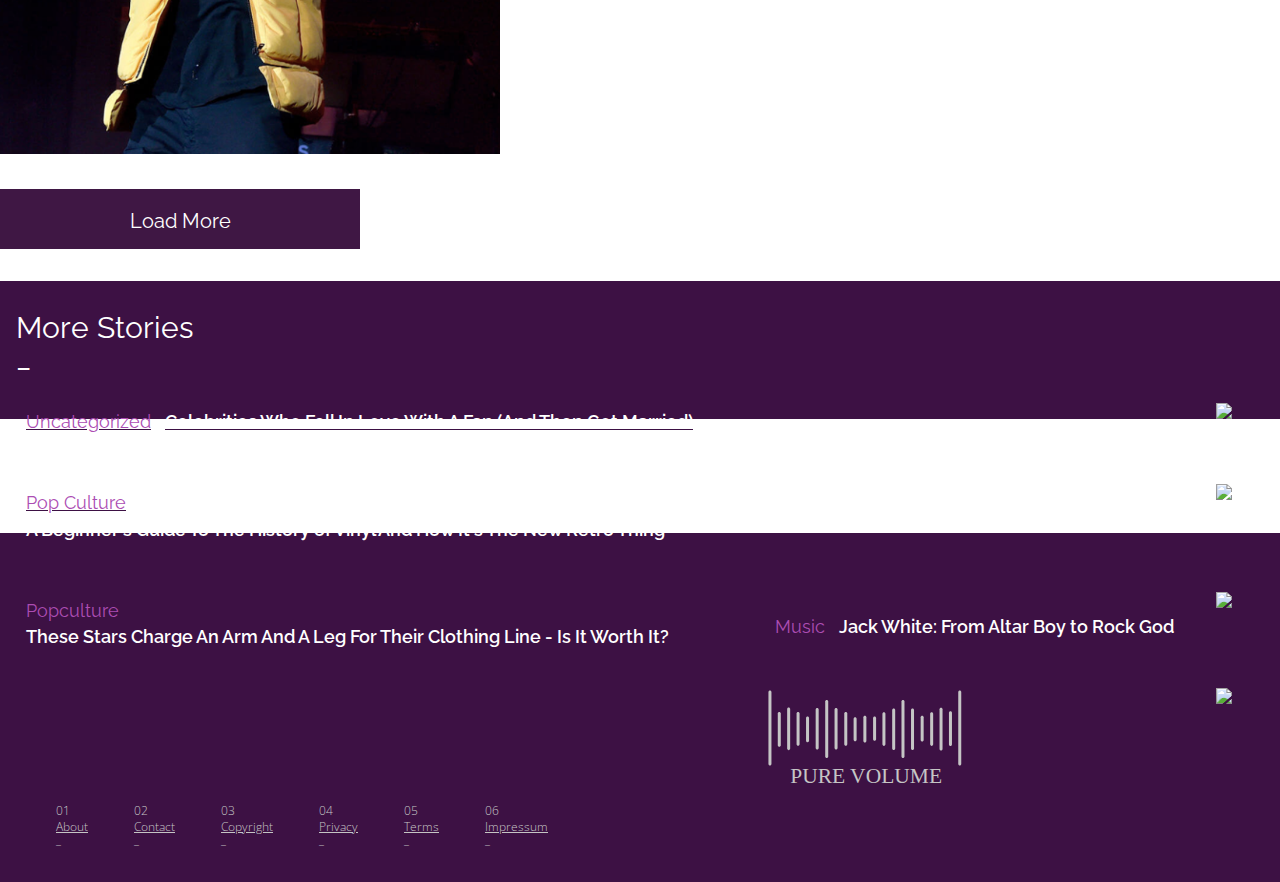
==== commit 374ab81d: "Merge pull request #4 from jobaile/joanna.branch" ====
--- a/article.html
+++ b/article.html
@@ -112,7 +112,6 @@
       <!--<a href="index.html"> <button class="more-button">Back Home</button></a> -->
       </div>
       <div class="col-12 col-md-4">
-        <img href="images/dockers-ad.jpg" alt="jeans ad">
       </div>
     </div>
   </div>
--- a/css/main.css
+++ b/css/main.css
@@ -1,7 +1,7 @@
 /* http://meyerweb.com/eric/tools/css/reset/
    v2.0 | 20110126
    License: none (public domain)
-   CSS RESET!!
+   CSS RESET!!!
 */
 
 html, body, div, span, applet, object, iframe,
@@ -441,6 +441,7 @@
 	margin-top: 10px;
 }
 
+
 .read-more-link {
 	text-decoration: underline;
 	color: #ac4db3;
@@ -669,8 +670,8 @@
 #purevolumearticleheader
 {
 	color: #ac4db3;
-	font-size: 122px;
-	font-weight: 700;
+	font-size: 5rem;
+	font-weight: 900;
 	text-transform: uppercase;
 	text-align: right;
 	margin-right: 25px;
@@ -788,6 +789,7 @@
 
 h6
 {
+	font-family: Raleway;
 	color: white;
 	font-size: 30px;
 }
@@ -799,6 +801,18 @@
 	font-weight: 400;
 	color: #ac4db3;
 	margin-top: 10px;
+}
+
+.storycategory:hover
+{
+	opacity: 0.6;
+	cursor: pointer;
+}
+
+.storytitle:hover
+{
+	opacity: 0.6;
+	cursor: pointer;
 }
 
 .storytitle
